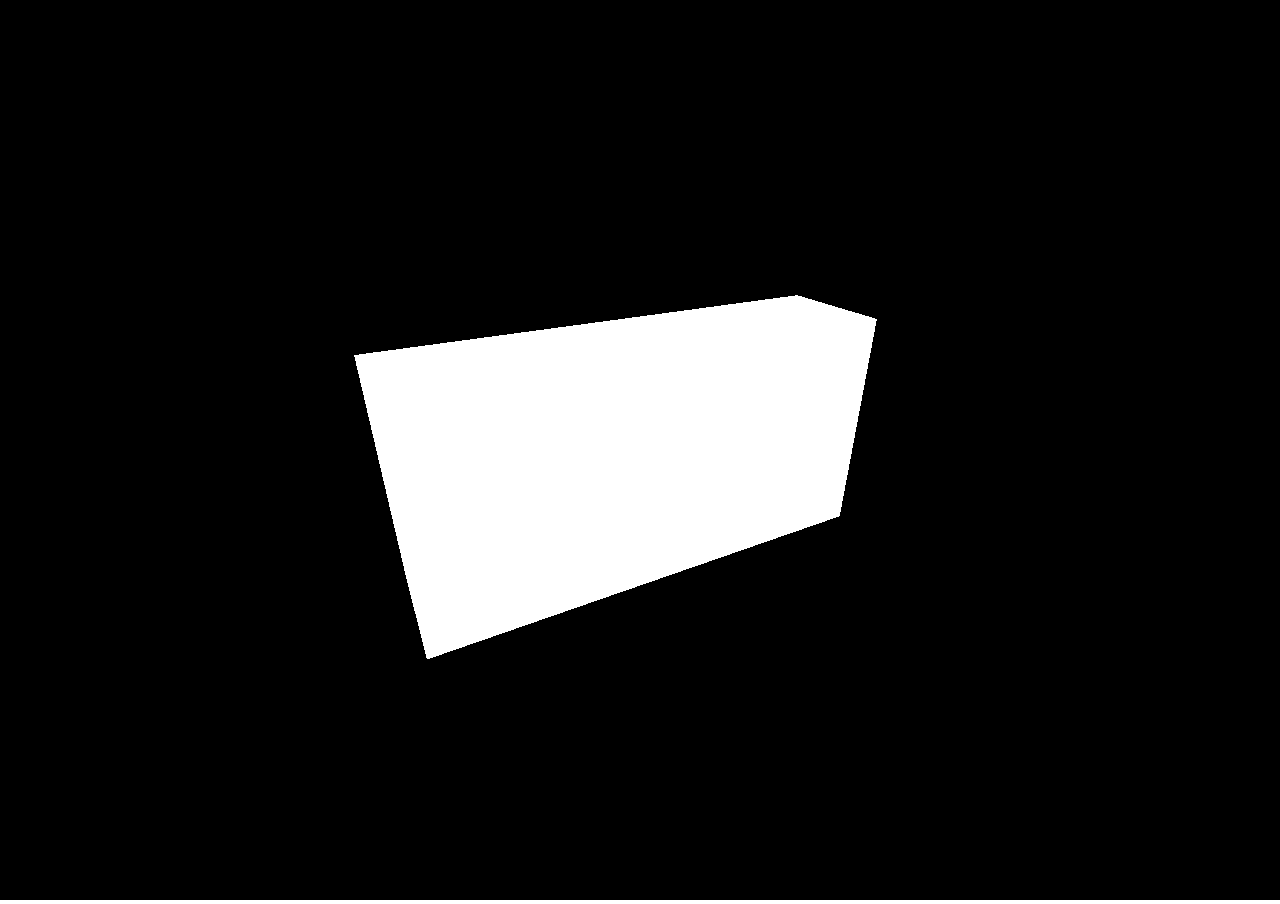
==== threejsLogo/index.html @ 5793ebe0 "make files and create a basic box shape" ====
<!DOCTYPE html>
<html>
	<head>
		<meta charset="utf-8">
		<title>My first three.js app</title>
		<style>
			body { margin: 0; }
			canvas { width: 100%; height: 100% }
		</style>
	</head>
	<body>
        <script src="js/three.js"></script>
        <script src="js/logo3d.js"></script>
	</body>
</html>
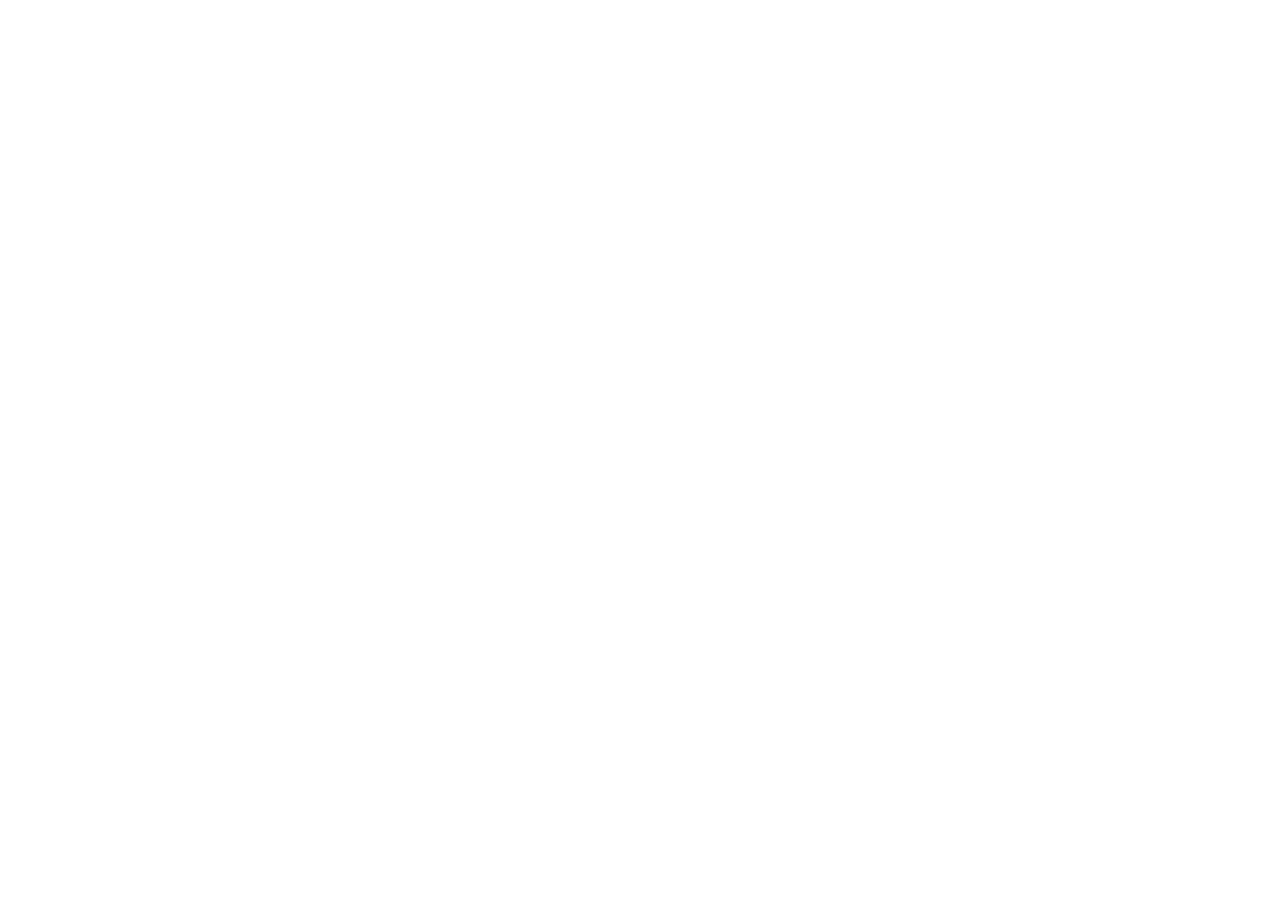
==== commit c43ef145: "make basic shape to start logo off" ====
--- a/threejsLogo/index.html
+++ b/threejsLogo/index.html
@@ -1,15 +1,15 @@
 <!DOCTYPE html>
-<html>
-	<head>
-		<meta charset="utf-8">
-		<title>My first three.js app</title>
-		<style>
-			body { margin: 0; }
-			canvas { width: 100%; height: 100% }
-		</style>
-	</head>
-	<body>
-        <script src="js/three.js"></script>
-        <script src="js/logo3d.js"></script>
-	</body>
+<html lang="en">
+<head>
+	<meta charset="UTF-8">
+	<meta name="viewport" content="width=device-width, initial-scale=1.0">
+	<meta http-equiv="X-UA-Compatible" content="ie=edge">
+	<link rel="stylesheet" href="css/main.css">
+	<title>Document</title>
+</head>
+<body>
+	<script src="https://cdnjs.cloudflare.com/ajax/libs/three.js/102/three.js"></script>
+	<script src="https://cdnjs.cloudflare.com/ajax/libs/gsap/2.1.2/TweenMax.min.js"></script>
+	<script src="js/logo3d.js"></script>
+</body>
 </html>--- a/threejsLogo/css/main.css
+++ b/threejsLogo/css/main.css
@@ -0,0 +1,8 @@
+body {
+    margin: 0;
+    height: 100vh;
+}
+
+canvas {
+    display: block;
+}